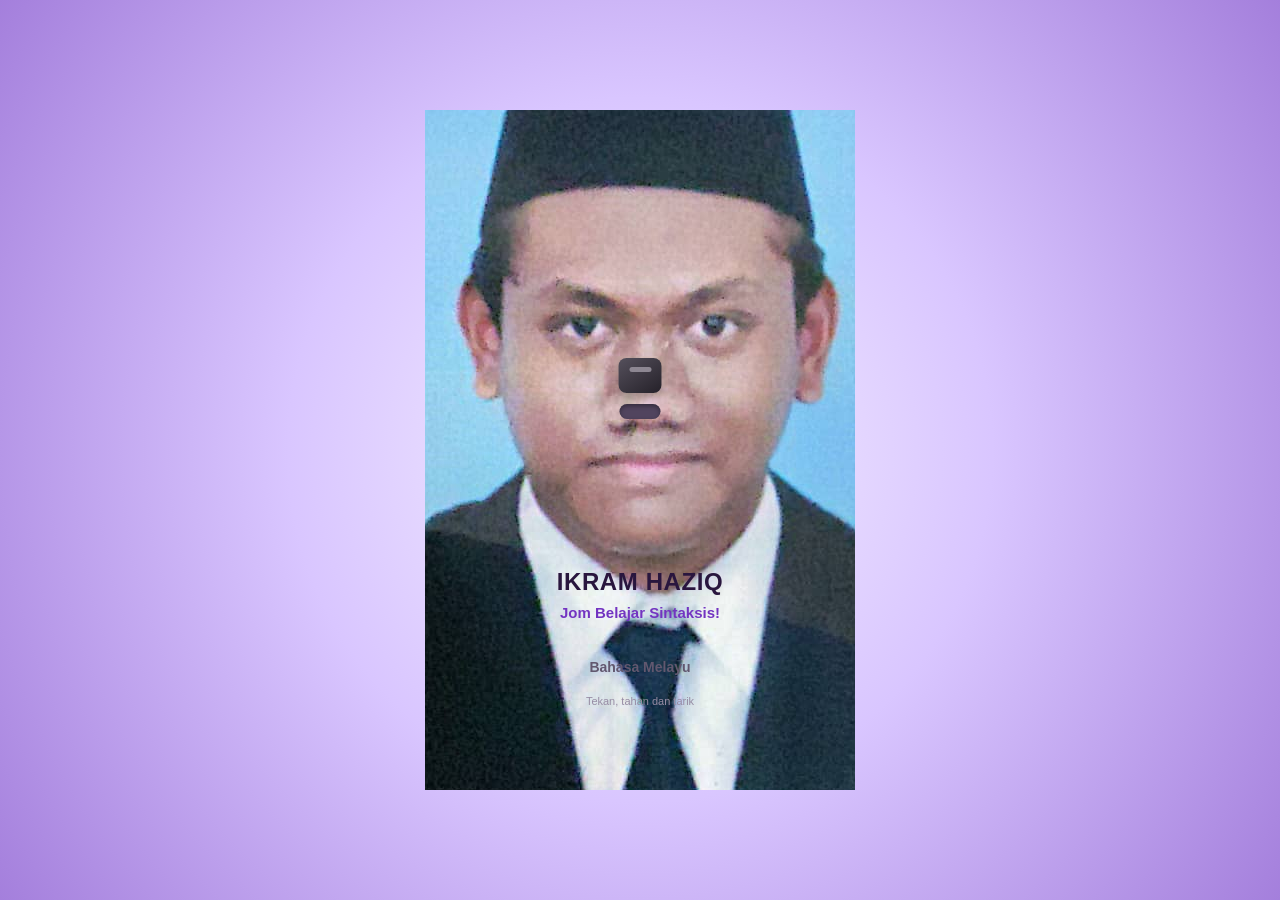
==== index.html @ 7bddf4fb "Update index.html" ====
<!DOCTYPE html>
<html lang="en">
  <head>
    <meta charset="UTF-8">
    <link rel="stylesheet" href="./style.css">
    <meta name="viewport" content="width=device-width, initial-scale=1.0">
    <title>Pen</title>
  </head>
  <body>
<!DOCTYPE html>
<!DOCTYPE html>
<html lang="ms">

<head>
  <meta charset="UTF-8">

  <meta
    name="viewport"
    content="width=device-width, initial-scale=1.0"
  >

  <title>IKRAM HAZIQ - Interactive Lanyard</title>

  <link
    rel="stylesheet"
    href="./style.css"
  >
</head>

<body>

  <div class="scene" id="scene">

    <!-- Titik atas lanyard -->
    <div class="top-point left"></div>
    <div class="top-point right"></div>

    <!-- Dua tali -->
    <div
      class="strap"
      id="strapLeft"
    ></div>

    <div
      class="strap"
      id="strapRight"
    ></div>


    <!-- Seluruh kad yang boleh ditarik -->
    <div
      class="holder"
      id="holder"
    >

      <!-- Penyambung -->
      <div class="connector">

        <div class="ring"></div>

        <div class="clip">
          <div class="clip-line"></div>
        </div>

      </div>


      <!-- Kad -->
      <div class="card">

        <div class="hole"></div>

        <div class="avatar">
  <img src="./Gambar diri.jpg" alt="Ikram Haziq">
</div>

        <h2>
          IKRAM HAZIQ
        </h2>

        <p class="subtitle">
          Jom Belajar Sintaksis!
        </p>

        <div class="divider"></div>

        <p class="subject">
          Bahasa Melayu
        </p>

        <p class="hint">
          Tekan, tahan dan tarik
        </p>

      </div>

    </div>

  </div>

  <script
    src="./script.js"
    defer
  ></script>

</body>

</html>
---- style.css ----
html {
  height: 100%;
  background: 50% 50% no-repeat
    url('data:image/svg+xml,<svg viewBox="-20 -5 60 40" width="140" xmlns="http://www.w3.org/2000/svg" opacity="0.2"><path d="M1 8l11-7 11 7v8l-11 7-11-7zm0 0l11 8 11-8m0 8L12 8 1 16M12 1v7m0 8v7" fill="none" stroke="currentColor" stroke-linejoin="round" stroke-width="2"/><text x="-12" y="32" font-size="5" font-family="monospace" fill="currentColor">Built on CodePen</text></svg>');
}
* {
  box-sizing: border-box;
}

html,
body {
  width: 100%;
  height: 100%;

  margin: 0;
  padding: 0;

  overflow: hidden;
}

body {
  display: flex;
  justify-content: center;
  align-items: center;

  min-height: 100vh;

  font-family:
    Arial,
    Helvetica,
    sans-serif;

  background:
    radial-gradient(
      circle at center,
      #f5f0ff 0%,
      #d9c6ff 45%,
      #a47fdc 100%
    );
}


/* =========================
   SCENE
========================= */

.scene {
  position: relative;

  width: min(430px, 100vw);
  height: min(680px, 100vh);

  overflow: hidden;

  touch-action: none;
}


/* =========================
   TITIK ATAS
========================= */

.top-point {
  position: absolute;

  top: 12px;

  width: 18px;
  height: 18px;

  border-radius: 50%;

  background: #32213f;

  border: 3px solid #a46aff;

  box-shadow:
    0 4px 10px
    rgba(0,0,0,.2);

  z-index: 10;
}

.top-point.left {
  left: 23%;
}

.top-point.right {
  right: 23%;
}


/* =========================
   STRAP
========================= */

.strap {
  position: absolute;

  top: 20px;
  left: 0;

  width: 14px;
  height: 200px;

  transform-origin:
    center top;

  border-radius: 10px;

  background:
    linear-gradient(
      90deg,
      #471177,
      #aa62ff,
      #5b1a94
    );

  box-shadow:
    0 4px 9px
    rgba(0,0,0,.18);

  pointer-events: none;

  z-index: 2;

  will-change:
    transform,
    height;
}


/* =========================
   HOLDER
========================= */

.holder {
  position: absolute;

  top: 225px;
  left: 50%;

  width: 260px;

  transform:
    translateX(-50%)
    translate(0px, 0px)
    rotate(0deg);

  transform-origin:
    center top;

  cursor: grab;

  touch-action: none;

  user-select: none;
  -webkit-user-select: none;

  z-index: 20;

  will-change: transform;
}

.holder:active {
  cursor: grabbing;
}


/* =========================
   CONNECTOR
========================= */

.connector {
  position: relative;

  width: 100%;
  height: 52px;
}


/* RING */

.ring {
  position: absolute;

  top: 0;
  left: 50%;

  width: 30px;
  height: 30px;

  transform:
    translateX(-50%);

  border-radius: 50%;

  border:
    6px solid
    #39313f;

  background: transparent;

  box-shadow:
    0 5px 10px
    rgba(0,0,0,.2);
}


/* CLIP */

.clip {
  position: absolute;

  top: 23px;
  left: 50%;

  width: 43px;
  height: 35px;

  transform:
    translateX(-50%);

  border-radius: 8px;

  background:
    linear-gradient(
      145deg,
      #55505c,
      #252129
    );

  box-shadow:
    0 5px 10px
    rgba(0,0,0,.25);

  z-index: 5;
}

.clip-line {
  position: absolute;

  top: 9px;
  left: 50%;

  width: 22px;
  height: 5px;

  transform:
    translateX(-50%);

  border-radius: 5px;

  background: #8d8792;
}


/* =========================
   CARD
========================= */

.card {
  position: relative;

  width: 260px;
  height: 330px;

  padding:
    54px
    22px
    20px;

  text-align: center;

  border-radius: 28px;

  background:
    linear-gradient(
      145deg,
      #ffffff,
      #eee5ff
    );

  border:
    1px solid
    rgba(255,255,255,.9);

  box-shadow:
    0 28px 55px
    rgba(44,17,77,.28),
    inset
    0 1px 0
    rgba(255,255,255,.95);
}


/* =========================
   HOLE
========================= */

.hole {
  position: absolute;

  top: 16px;
  left: 50%;

  width: 41px;
  height: 15px;

  transform:
    translateX(-50%);

  border-radius: 20px;

  background: #51445e;

  box-shadow:
    inset
    0 2px 4px
    rgba(0,0,0,.35);
}


/* =========================
   AVATAR
========================= */

.avatar {
  width: 108px;
  height: 108px;

  margin:
    0 auto
    18px;

  display: flex;
  justify-content: center;
  align-items: center;

  border-radius: 50%;

  background:
    linear-gradient(
      135deg,
      #6722b7,
      #bd79ff
    );

  border:
    5px solid
    #fff;

  color: white;

  font-size: 30px;
  font-weight: 800;

  box-shadow:
    0 12px 25px
    rgba(73,30,117,.25);
}


/* =========================
   TEXT
========================= */

h2 {
  margin:
    0 0 8px;

  color: #29163e;

  font-size: 24px;
  font-weight: 800;

  letter-spacing: .6px;
}

.subtitle {
  margin: 0;

  color: #7334c1;

  font-size: 15px;
  font-weight: 700;
}

.divider {
  width: 65%;
  height: 2px;

  margin:
    18px auto;

  background:
    linear-gradient(
      90deg,
      transparent,
      #a879e3,
      transparent
    );
}

.subject {
  margin: 0;

  color: #62586f;

  font-size: 14px;
  font-weight: 600;
}

.hint {
  margin-top: 20px;

  color: #978ca4;

  font-size: 11px;
}


/* =========================
   MOBILE
========================= */

@media (max-width: 500px) {

  .holder {
    width: 230px;
  }

  .card {
    width: 230px;
    height: 305px;
  }

  .avatar {
    width: 95px;
    height: 95px;

    font-size: 27px;
  }

  h2 {
    font-size: 21px;
  }

}
---- style.css ----
html {
  height: 100%;
  background: 50% 50% no-repeat
    url('data:image/svg+xml,<svg viewBox="-20 -5 60 40" width="140" xmlns="http://www.w3.org/2000/svg" opacity="0.2"><path d="M1 8l11-7 11 7v8l-11 7-11-7zm0 0l11 8 11-8m0 8L12 8 1 16M12 1v7m0 8v7" fill="none" stroke="currentColor" stroke-linejoin="round" stroke-width="2"/><text x="-12" y="32" font-size="5" font-family="monospace" fill="currentColor">Built on CodePen</text></svg>');
}
* {
  box-sizing: border-box;
}

html,
body {
  width: 100%;
  height: 100%;

  margin: 0;
  padding: 0;

  overflow: hidden;
}

body {
  display: flex;
  justify-content: center;
  align-items: center;

  min-height: 100vh;

  font-family:
    Arial,
    Helvetica,
    sans-serif;

  background:
    radial-gradient(
      circle at center,
      #f5f0ff 0%,
      #d9c6ff 45%,
      #a47fdc 100%
    );
}


/* =========================
   SCENE
========================= */

.scene {
  position: relative;

  width: min(430px, 100vw);
  height: min(680px, 100vh);

  overflow: hidden;

  touch-action: none;
}


/* =========================
   TITIK ATAS
========================= */

.top-point {
  position: absolute;

  top: 12px;

  width: 18px;
  height: 18px;

  border-radius: 50%;

  background: #32213f;

  border: 3px solid #a46aff;

  box-shadow:
    0 4px 10px
    rgba(0,0,0,.2);

  z-index: 10;
}

.top-point.left {
  left: 23%;
}

.top-point.right {
  right: 23%;
}


/* =========================
   STRAP
========================= */

.strap {
  position: absolute;

  top: 20px;
  left: 0;

  width: 14px;
  height: 200px;

  transform-origin:
    center top;

  border-radius: 10px;

  background:
    linear-gradient(
      90deg,
      #471177,
      #aa62ff,
      #5b1a94
    );

  box-shadow:
    0 4px 9px
    rgba(0,0,0,.18);

  pointer-events: none;

  z-index: 2;

  will-change:
    transform,
    height;
}


/* =========================
   HOLDER
========================= */

.holder {
  position: absolute;

  top: 225px;
  left: 50%;

  width: 260px;

  transform:
    translateX(-50%)
    translate(0px, 0px)
    rotate(0deg);

  transform-origin:
    center top;

  cursor: grab;

  touch-action: none;

  user-select: none;
  -webkit-user-select: none;

  z-index: 20;

  will-change: transform;
}

.holder:active {
  cursor: grabbing;
}


/* =========================
   CONNECTOR
========================= */

.connector {
  position: relative;

  width: 100%;
  height: 52px;
}


/* RING */

.ring {
  position: absolute;

  top: 0;
  left: 50%;

  width: 30px;
  height: 30px;

  transform:
    translateX(-50%);

  border-radius: 50%;

  border:
    6px solid
    #39313f;

  background: transparent;

  box-shadow:
    0 5px 10px
    rgba(0,0,0,.2);
}


/* CLIP */

.clip {
  position: absolute;

  top: 23px;
  left: 50%;

  width: 43px;
  height: 35px;

  transform:
    translateX(-50%);

  border-radius: 8px;

  background:
    linear-gradient(
      145deg,
      #55505c,
      #252129
    );

  box-shadow:
    0 5px 10px
    rgba(0,0,0,.25);

  z-index: 5;
}

.clip-line {
  position: absolute;

  top: 9px;
  left: 50%;

  width: 22px;
  height: 5px;

  transform:
    translateX(-50%);

  border-radius: 5px;

  background: #8d8792;
}


/* =========================
   CARD
========================= */

.card {
  position: relative;

  width: 260px;
  height: 330px;

  padding:
    54px
    22px
    20px;

  text-align: center;

  border-radius: 28px;

  background:
    linear-gradient(
      145deg,
      #ffffff,
      #eee5ff
    );

  border:
    1px solid
    rgba(255,255,255,.9);

  box-shadow:
    0 28px 55px
    rgba(44,17,77,.28),
    inset
    0 1px 0
    rgba(255,255,255,.95);
}


/* =========================
   HOLE
========================= */

.hole {
  position: absolute;

  top: 16px;
  left: 50%;

  width: 41px;
  height: 15px;

  transform:
    translateX(-50%);

  border-radius: 20px;

  background: #51445e;

  box-shadow:
    inset
    0 2px 4px
    rgba(0,0,0,.35);
}


/* =========================
   AVATAR
========================= */

.avatar {
  width: 108px;
  height: 108px;

  margin:
    0 auto
    18px;

  display: flex;
  justify-content: center;
  align-items: center;

  border-radius: 50%;

  background:
    linear-gradient(
      135deg,
      #6722b7,
      #bd79ff
    );

  border:
    5px solid
    #fff;

  color: white;

  font-size: 30px;
  font-weight: 800;

  box-shadow:
    0 12px 25px
    rgba(73,30,117,.25);
}


/* =========================
   TEXT
========================= */

h2 {
  margin:
    0 0 8px;

  color: #29163e;

  font-size: 24px;
  font-weight: 800;

  letter-spacing: .6px;
}

.subtitle {
  margin: 0;

  color: #7334c1;

  font-size: 15px;
  font-weight: 700;
}

.divider {
  width: 65%;
  height: 2px;

  margin:
    18px auto;

  background:
    linear-gradient(
      90deg,
      transparent,
      #a879e3,
      transparent
    );
}

.subject {
  margin: 0;

  color: #62586f;

  font-size: 14px;
  font-weight: 600;
}

.hint {
  margin-top: 20px;

  color: #978ca4;

  font-size: 11px;
}


/* =========================
   MOBILE
========================= */

@media (max-width: 500px) {

  .holder {
    width: 230px;
  }

  .card {
    width: 230px;
    height: 305px;
  }

  .avatar {
    width: 95px;
    height: 95px;

    font-size: 27px;
  }

  h2 {
    font-size: 21px;
  }

}
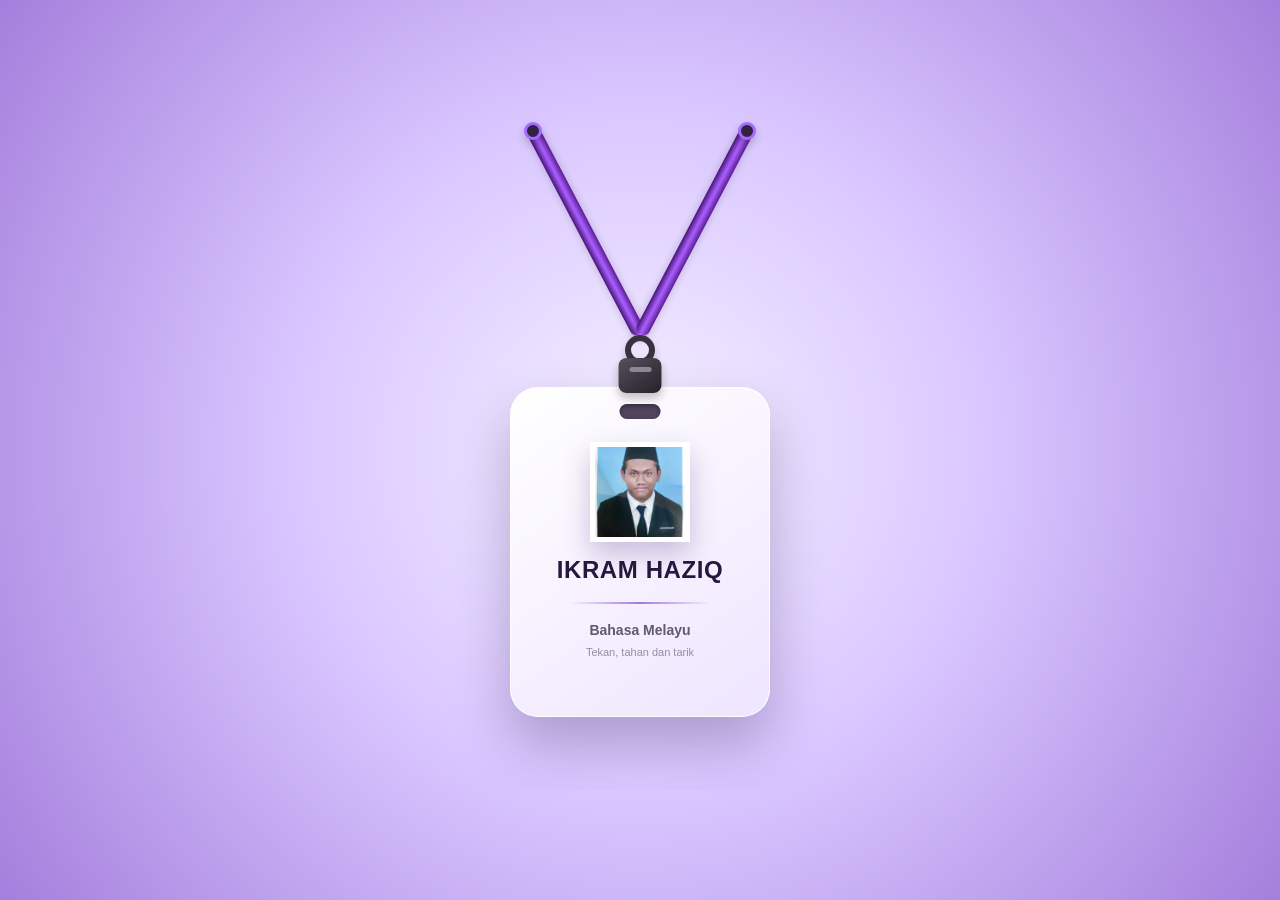
==== commit 777dfc58: "Update index.html" ====
--- a/index.html
+++ b/index.html
@@ -78,10 +78,6 @@
           IKRAM HAZIQ
         </h2>
 
-        <p class="subtitle">
-          Jom Belajar Sintaksis!
-        </p>
-
         <div class="divider"></div>
 
         <p class="subject">
--- a/style.css
+++ b/style.css
@@ -326,29 +326,24 @@
 ========================= */
 
 .avatar {
-  width: 108px;
-  height: 108px;
-
-  margin:
-    0 auto
-    18px;
+  width: 100px;
+  height: 100px;
+
+  margin: 0 auto 14px;
 
   display: flex;
   justify-content: center;
   align-items: center;
 
-  border-radius: 50%;
-
-  background:
-    linear-gradient(
-      135deg,
-      #6722b7,
-      #bd79ff
-    );
-
-  border:
-    5px solid
-    #fff;
+  border-radius: 0;
+
+  background: linear-gradient(
+    135deg,
+    #6722b7,
+    #bd79ff
+  );
+
+  border: 5px solid #fff;
 
   color: white;
 
@@ -358,8 +353,20 @@
   box-shadow:
     0 12px 25px
     rgba(73,30,117,.25);
-}
-
+
+  overflow: hidden;
+
+}
+
+.avatar img {
+  width: 100%;
+  height: 100%;
+  object-fit: cover;
+  object-position: center;
+  display: block;
+  border-radius: 0px;
+
+}
 
 /* =========================
    TEXT
@@ -412,7 +419,7 @@
 }
 
 .hint {
-  margin-top: 20px;
+  margin-top: 8px;
 
   color: #978ca4;
 
--- a/style.css
+++ b/style.css
@@ -326,29 +326,24 @@
 ========================= */
 
 .avatar {
-  width: 108px;
-  height: 108px;
-
-  margin:
-    0 auto
-    18px;
+  width: 100px;
+  height: 100px;
+
+  margin: 0 auto 14px;
 
   display: flex;
   justify-content: center;
   align-items: center;
 
-  border-radius: 50%;
-
-  background:
-    linear-gradient(
-      135deg,
-      #6722b7,
-      #bd79ff
-    );
-
-  border:
-    5px solid
-    #fff;
+  border-radius: 0;
+
+  background: linear-gradient(
+    135deg,
+    #6722b7,
+    #bd79ff
+  );
+
+  border: 5px solid #fff;
 
   color: white;
 
@@ -358,8 +353,20 @@
   box-shadow:
     0 12px 25px
     rgba(73,30,117,.25);
-}
-
+
+  overflow: hidden;
+
+}
+
+.avatar img {
+  width: 100%;
+  height: 100%;
+  object-fit: cover;
+  object-position: center;
+  display: block;
+  border-radius: 0px;
+
+}
 
 /* =========================
    TEXT
@@ -412,7 +419,7 @@
 }
 
 .hint {
-  margin-top: 20px;
+  margin-top: 8px;
 
   color: #978ca4;
 
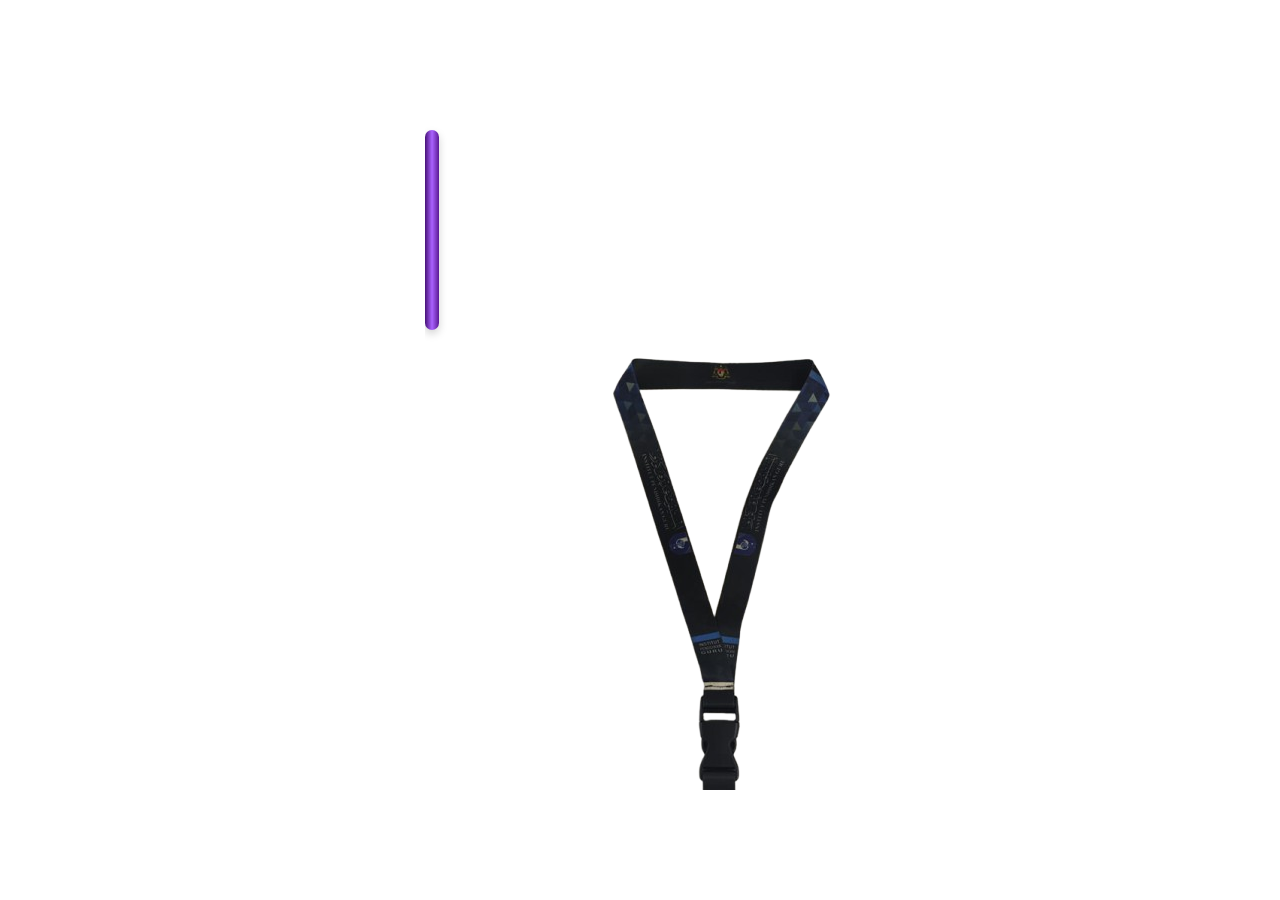
==== commit 94b5f9ef: "Update index.html" ====
--- a/index.html
+++ b/index.html
@@ -31,16 +31,6 @@
 
   <div class="scene" id="scene">
 
-    <!-- Titik atas lanyard -->
-    <div class="top-point left"></div>
-    <div class="top-point right"></div>
-
-    <!-- Dua tali -->
-    <div
-      class="strap"
-      id="strapLeft"
-    ></div>
-
     <div
       class="strap"
       id="strapRight"
@@ -52,17 +42,13 @@
       class="holder"
       id="holder"
     >
-
+<img
+  src="./Gambar_Lanyard_Ikram-removebg-preview.png"
+  alt="Lanyard Ikram"
+  class="lanyard-img"
+>
       <!-- Penyambung -->
-      <div class="connector">
-
-        <div class="ring"></div>
-
-        <div class="clip">
-          <div class="clip-line"></div>
-        </div>
-
-      </div>
+     
 
 
       <!-- Kad -->
--- a/style.css
+++ b/style.css
@@ -16,6 +16,9 @@
   padding: 0;
 
   overflow: hidden;
+  
+  background: transparent;
+
 }
 
 body {
@@ -30,13 +33,8 @@
     Helvetica,
     sans-serif;
 
-  background:
-    radial-gradient(
-      circle at center,
-      #f5f0ff 0%,
-      #d9c6ff 45%,
-      #a47fdc 100%
-    );
+  background: transparent;
+  
 }
 
 
@@ -374,7 +372,7 @@
 
 h2 {
   margin:
-    0 0 8px;
+    0 0 4px;
 
   color: #29163e;
 
@@ -397,8 +395,7 @@
   width: 65%;
   height: 2px;
 
-  margin:
-    18px auto;
+  margin: 10px auto 10px;
 
   background:
     linear-gradient(
--- a/style.css
+++ b/style.css
@@ -16,6 +16,9 @@
   padding: 0;
 
   overflow: hidden;
+  
+  background: transparent;
+
 }
 
 body {
@@ -30,13 +33,8 @@
     Helvetica,
     sans-serif;
 
-  background:
-    radial-gradient(
-      circle at center,
-      #f5f0ff 0%,
-      #d9c6ff 45%,
-      #a47fdc 100%
-    );
+  background: transparent;
+  
 }
 
 
@@ -374,7 +372,7 @@
 
 h2 {
   margin:
-    0 0 8px;
+    0 0 4px;
 
   color: #29163e;
 
@@ -397,8 +395,7 @@
   width: 65%;
   height: 2px;
 
-  margin:
-    18px auto;
+  margin: 10px auto 10px;
 
   background:
     linear-gradient(
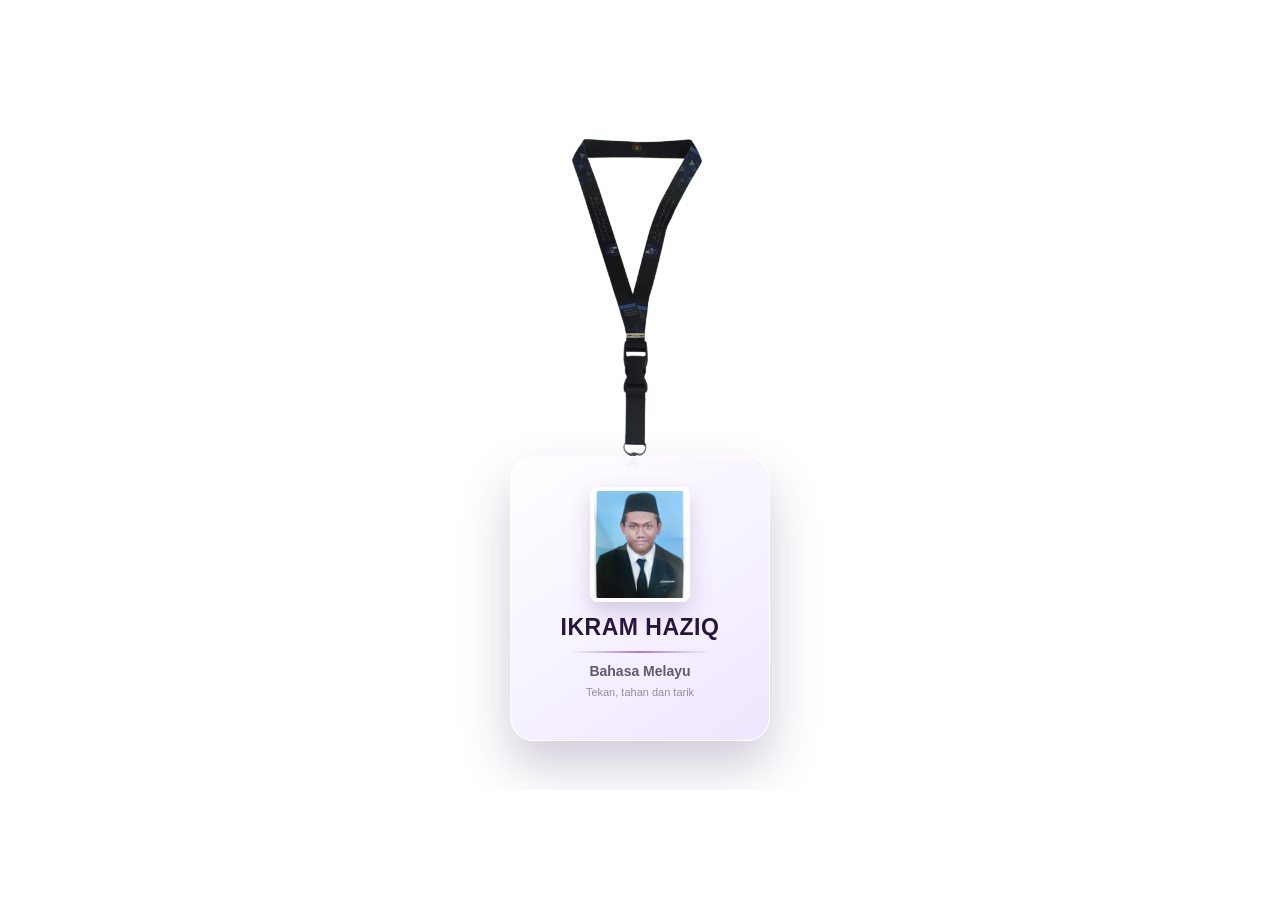
==== commit 9f99d072: "Update index.html" ====
--- a/index.html
+++ b/index.html
@@ -1,13 +1,3 @@
-<!DOCTYPE html>
-<html lang="en">
-  <head>
-    <meta charset="UTF-8">
-    <link rel="stylesheet" href="./style.css">
-    <meta name="viewport" content="width=device-width, initial-scale=1.0">
-    <title>Pen</title>
-  </head>
-  <body>
-<!DOCTYPE html>
 <!DOCTYPE html>
 <html lang="ms">
 
@@ -29,56 +19,67 @@
 
 <body>
 
-  <div class="scene" id="scene">
+  <div
+    class="scene"
+    id="scene"
+  >
 
-    <div
-      class="strap"
-      id="strapRight"
-    ></div>
-
-
-    <!-- Seluruh kad yang boleh ditarik -->
     <div
       class="holder"
       id="holder"
     >
-<img
-  src="./Gambar_Lanyard_Ikram-removebg-preview.png"
-  alt="Lanyard Ikram"
-  class="lanyard-img"
->
-      <!-- Penyambung -->
-     
+
+      <!-- GAMBAR LANYARD SEBENAR -->
+      <img
+        src="./Gambar_Lanyard_Ikram-removebg-preview.png"
+        alt="Lanyard Ikram"
+        class="lanyard-img"
+      >
 
 
-      <!-- Kad -->
+      <!-- KAD -->
       <div class="card">
 
-        <div class="hole"></div>
 
+        <!-- GAMBAR PROFIL -->
         <div class="avatar">
-  <img src="./Gambar diri.jpg" alt="Ikram Haziq">
-</div>
 
+          <img
+            src="./Gambar diri.jpg"
+            alt="Ikram Haziq"
+          >
+
+        </div>
+
+
+        <!-- NAMA -->
         <h2>
           IKRAM HAZIQ
         </h2>
 
+
+        <!-- GARIS -->
         <div class="divider"></div>
 
+
+        <!-- SUBJEK -->
         <p class="subject">
           Bahasa Melayu
         </p>
 
+
+        <!-- ARAHAN -->
         <p class="hint">
           Tekan, tahan dan tarik
         </p>
+
 
       </div>
 
     </div>
 
   </div>
+
 
   <script
     src="./script.js"
--- a/style.css
+++ b/style.css
@@ -1,8 +1,7 @@
-html {
-  height: 100%;
-  background: 50% 50% no-repeat
-    url('data:image/svg+xml,<svg viewBox="-20 -5 60 40" width="140" xmlns="http://www.w3.org/2000/svg" opacity="0.2"><path d="M1 8l11-7 11 7v8l-11 7-11-7zm0 0l11 8 11-8m0 8L12 8 1 16M12 1v7m0 8v7" fill="none" stroke="currentColor" stroke-linejoin="round" stroke-width="2"/><text x="-12" y="32" font-size="5" font-family="monospace" fill="currentColor">Built on CodePen</text></svg>');
-}
+/* =========================
+   RESET
+========================= */
+
 * {
   box-sizing: border-box;
 }
@@ -16,9 +15,8 @@
   padding: 0;
 
   overflow: hidden;
-  
+
   background: transparent;
-
 }
 
 body {
@@ -34,7 +32,6 @@
     sans-serif;
 
   background: transparent;
-  
 }
 
 
@@ -55,98 +52,24 @@
 
 
 /* =========================
-   TITIK ATAS
-========================= */
-
-.top-point {
-  position: absolute;
-
-  top: 12px;
-
-  width: 18px;
-  height: 18px;
-
-  border-radius: 50%;
-
-  background: #32213f;
-
-  border: 3px solid #a46aff;
-
-  box-shadow:
-    0 4px 10px
-    rgba(0,0,0,.2);
-
-  z-index: 10;
-}
-
-.top-point.left {
-  left: 23%;
-}
-
-.top-point.right {
-  right: 23%;
-}
-
-
-/* =========================
-   STRAP
-========================= */
-
-.strap {
-  position: absolute;
-
-  top: 20px;
-  left: 0;
-
-  width: 14px;
-  height: 200px;
-
-  transform-origin:
-    center top;
-
-  border-radius: 10px;
-
-  background:
-    linear-gradient(
-      90deg,
-      #471177,
-      #aa62ff,
-      #5b1a94
-    );
-
-  box-shadow:
-    0 4px 9px
-    rgba(0,0,0,.18);
-
-  pointer-events: none;
-
-  z-index: 2;
-
-  will-change:
-    transform,
-    height;
-}
-
-
-/* =========================
    HOLDER
+   LANYARD + KAD BERGERAK SEKALI
 ========================= */
 
 .holder {
   position: absolute;
 
-  top: 225px;
+  top: 15px;
   left: 50%;
 
-  width: 260px;
+  width: 280px;
 
   transform:
     translateX(-50%)
     translate(0px, 0px)
     rotate(0deg);
 
-  transform-origin:
-    center top;
+  transform-origin: center top;
 
   cursor: grab;
 
@@ -166,117 +89,51 @@
 
 
 /* =========================
-   CONNECTOR
-========================= */
-
-.connector {
+   GAMBAR LANYARD SEBENAR
+========================= */
+
+.lanyard-img {
+  display: block;
+
+  width: 260px;
+  height: auto;
+
+  margin: 0 auto -15px;
+
+  pointer-events: none;
+
+  user-select: none;
+  -webkit-user-select: none;
+  -webkit-user-drag: none;
+}
+
+
+/* =========================
+   KAD
+========================= */
+
+.card {
   position: relative;
 
-  width: 100%;
-  height: 52px;
-}
-
-
-/* RING */
-
-.ring {
-  position: absolute;
-
-  top: 0;
-  left: 50%;
-
-  width: 30px;
-  height: 30px;
-
-  transform:
-    translateX(-50%);
-
-  border-radius: 50%;
-
-  border:
-    6px solid
-    #39313f;
-
-  background: transparent;
-
-  box-shadow:
-    0 5px 10px
-    rgba(0,0,0,.2);
-}
-
-
-/* CLIP */
-
-.clip {
-  position: absolute;
-
-  top: 23px;
-  left: 50%;
-
-  width: 43px;
-  height: 35px;
-
-  transform:
-    translateX(-50%);
-
-  border-radius: 8px;
+  width: 260px;
+  min-height: 285px;
+
+  margin: 0 auto;
+
+  padding:
+    30px
+    22px
+    18px;
+
+  text-align: center;
+
+  border-radius: 24px;
 
   background:
     linear-gradient(
       145deg,
-      #55505c,
-      #252129
-    );
-
-  box-shadow:
-    0 5px 10px
-    rgba(0,0,0,.25);
-
-  z-index: 5;
-}
-
-.clip-line {
-  position: absolute;
-
-  top: 9px;
-  left: 50%;
-
-  width: 22px;
-  height: 5px;
-
-  transform:
-    translateX(-50%);
-
-  border-radius: 5px;
-
-  background: #8d8792;
-}
-
-
-/* =========================
-   CARD
-========================= */
-
-.card {
-  position: relative;
-
-  width: 260px;
-  height: 330px;
-
-  padding:
-    54px
-    22px
-    20px;
-
-  text-align: center;
-
-  border-radius: 28px;
-
-  background:
-    linear-gradient(
-      145deg,
-      #ffffff,
-      #eee5ff
+      rgba(255,255,255,.96),
+      rgba(238,229,255,.96)
     );
 
   border:
@@ -284,118 +141,80 @@
     rgba(255,255,255,.9);
 
   box-shadow:
-    0 28px 55px
-    rgba(44,17,77,.28),
-    inset
-    0 1px 0
-    rgba(255,255,255,.95);
-}
-
-
-/* =========================
-   HOLE
-========================= */
-
-.hole {
-  position: absolute;
-
-  top: 16px;
-  left: 50%;
-
-  width: 41px;
-  height: 15px;
-
-  transform:
-    translateX(-50%);
-
-  border-radius: 20px;
-
-  background: #51445e;
-
-  box-shadow:
-    inset
-    0 2px 4px
-    rgba(0,0,0,.35);
-}
-
-
-/* =========================
-   AVATAR
+    0 25px 50px
+    rgba(44,17,77,.22);
+}
+
+
+/* =========================
+   GAMBAR PROFIL PETAK
 ========================= */
 
 .avatar {
   width: 100px;
-  height: 100px;
-
-  margin: 0 auto 14px;
+  height: 115px;
+
+  margin:
+    0 auto
+    12px;
 
   display: flex;
   justify-content: center;
   align-items: center;
 
-  border-radius: 0;
-
-  background: linear-gradient(
-    135deg,
-    #6722b7,
-    #bd79ff
-  );
-
-  border: 5px solid #fff;
-
-  color: white;
-
-  font-size: 30px;
-  font-weight: 800;
+  border-radius: 8px;
+
+  border:
+    4px solid
+    #ffffff;
 
   box-shadow:
-    0 12px 25px
-    rgba(73,30,117,.25);
+    0 10px 22px
+    rgba(73,30,117,.20);
 
   overflow: hidden;
-
 }
 
 .avatar img {
   width: 100%;
   height: 100%;
+
   object-fit: cover;
   object-position: center;
+
   display: block;
-  border-radius: 0px;
-
-}
-
-/* =========================
-   TEXT
+
+  border-radius: 4px;
+}
+
+
+/* =========================
+   NAMA
 ========================= */
 
 h2 {
   margin:
-    0 0 4px;
+    0 0 6px;
 
   color: #29163e;
 
-  font-size: 24px;
+  font-size: 23px;
   font-weight: 800;
 
-  letter-spacing: .6px;
-}
-
-.subtitle {
-  margin: 0;
-
-  color: #7334c1;
-
-  font-size: 15px;
-  font-weight: 700;
-}
+  letter-spacing: .5px;
+}
+
+
+/* =========================
+   GARIS
+========================= */
 
 .divider {
   width: 65%;
   height: 2px;
 
-  margin: 10px auto 10px;
+  margin:
+    10px auto;
 
   background:
     linear-gradient(
@@ -406,6 +225,11 @@
     );
 }
 
+
+/* =========================
+   SUBJEK
+========================= */
+
 .subject {
   margin: 0;
 
@@ -415,8 +239,13 @@
   font-weight: 600;
 }
 
+
+/* =========================
+   TEKAN / TAHAN / TARIK
+========================= */
+
 .hint {
-  margin-top: 8px;
+  margin-top: 7px;
 
   color: #978ca4;
 
@@ -431,23 +260,39 @@
 @media (max-width: 500px) {
 
   .holder {
+    width: 245px;
+    top: 10px;
+  }
+
+  .lanyard-img {
     width: 230px;
   }
 
   .card {
     width: 230px;
-    height: 305px;
+    min-height: 270px;
+
+    padding:
+      26px
+      18px
+      16px;
   }
 
   .avatar {
-    width: 95px;
-    height: 95px;
-
-    font-size: 27px;
+    width: 90px;
+    height: 105px;
   }
 
   h2 {
-    font-size: 21px;
-  }
-
-}
+    font-size: 20px;
+  }
+
+  .subject {
+    font-size: 13px;
+  }
+
+  .hint {
+    font-size: 10px;
+  }
+
+}
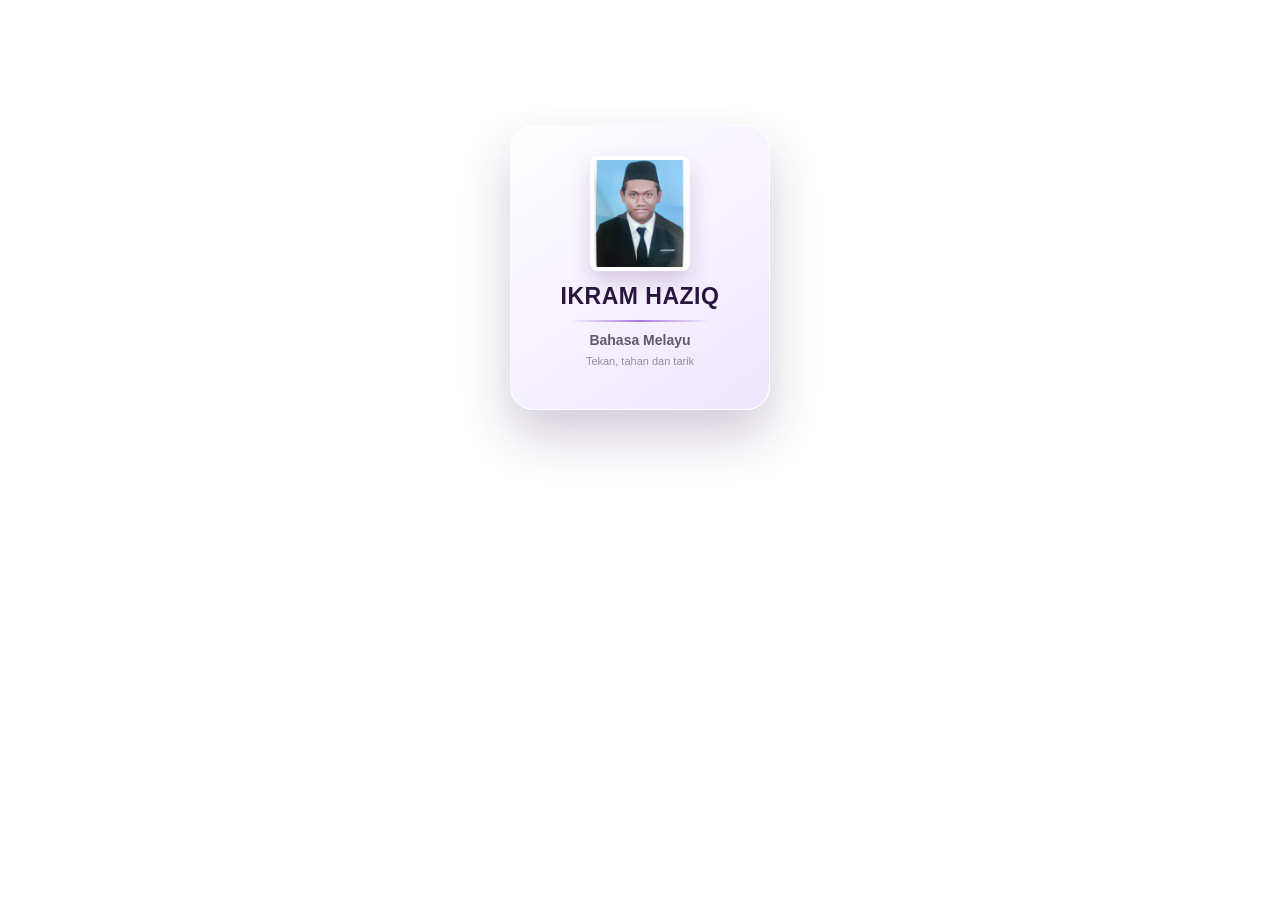
==== commit 1ca74cb0: "Update index.html" ====
--- a/index.html
+++ b/index.html
@@ -24,55 +24,65 @@
     id="scene"
   >
 
+    <!-- titik atas -->
+    <div class="top-point left"></div>
+    <div class="top-point right"></div>
+
+    <!-- tali V -->
+    <div
+      class="strap"
+      id="strapLeft"
+    ></div>
+
+    <div
+      class="strap"
+      id="strapRight"
+    ></div>
+
+
+    <!-- kad yang boleh ditarik -->
     <div
       class="holder"
       id="holder"
     >
 
-      <!-- GAMBAR LANYARD SEBENAR -->
-      <img
-        src="./Gambar_Lanyard_Ikram-removebg-preview.png"
-        alt="Lanyard Ikram"
-        class="lanyard-img"
-      >
+      <!-- connector -->
+      <div class="connector">
+
+        <div class="ring"></div>
+
+        <div class="clip">
+          <div class="clip-highlight"></div>
+        </div>
+
+      </div>
 
 
-      <!-- KAD -->
+      <!-- kad -->
       <div class="card">
 
+        <div class="card-glow"></div>
 
-        <!-- GAMBAR PROFIL -->
         <div class="avatar">
-
           <img
             src="./Gambar diri.jpg"
             alt="Ikram Haziq"
           >
-
         </div>
 
-
-        <!-- NAMA -->
         <h2>
           IKRAM HAZIQ
         </h2>
 
-
-        <!-- GARIS -->
         <div class="divider"></div>
 
-
-        <!-- SUBJEK -->
         <p class="subject">
           Bahasa Melayu
         </p>
 
-
-        <!-- ARAHAN -->
         <p class="hint">
           Tekan, tahan dan tarik
         </p>
-
 
       </div>
 
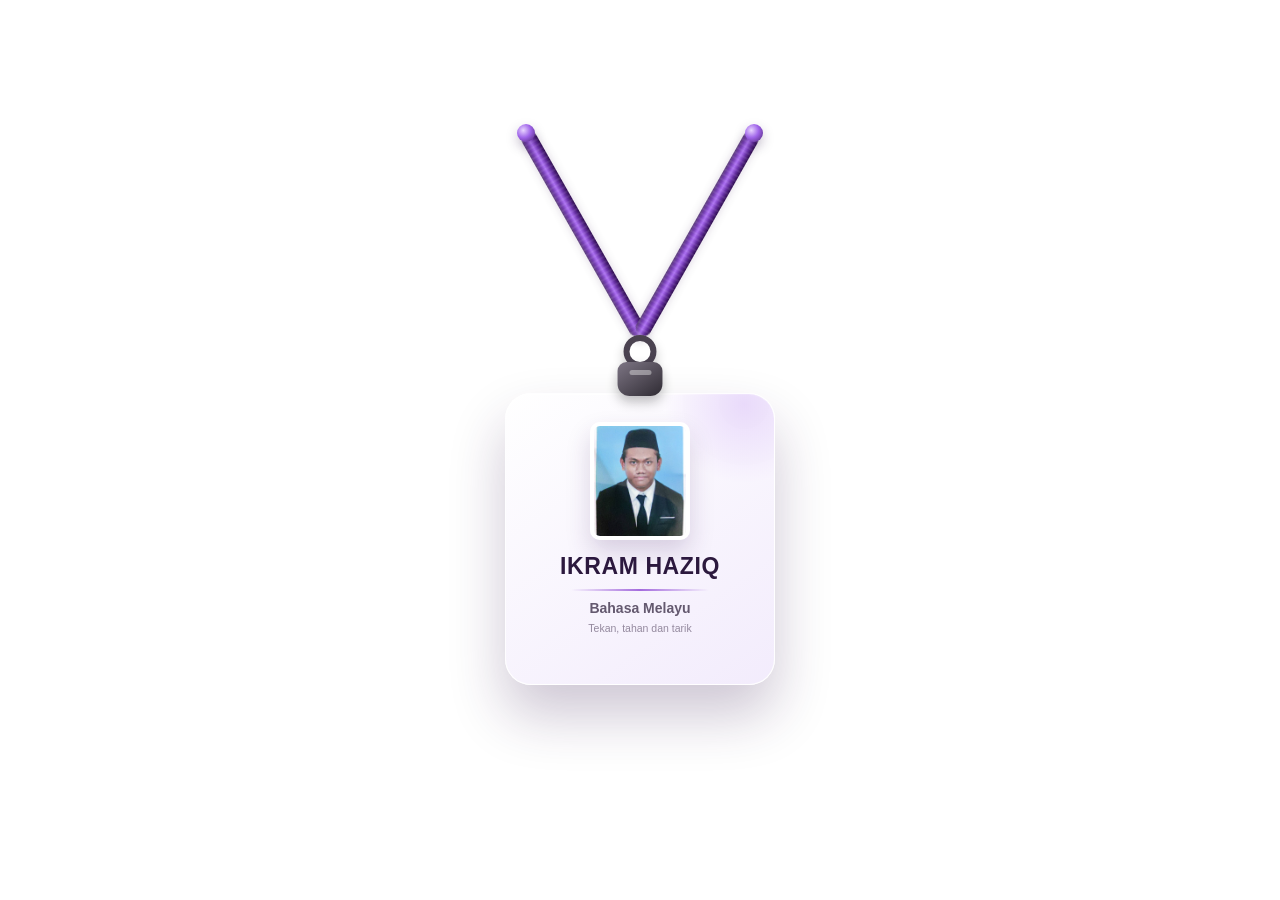
==== commit 3458e08e: "Update index.html" ====
--- a/index.html
+++ b/index.html
@@ -24,29 +24,32 @@
     id="scene"
   >
 
-    <!-- titik atas -->
+    <!-- Titik gantungan -->
     <div class="top-point left"></div>
     <div class="top-point right"></div>
 
-    <!-- tali V -->
+
+    <!-- Tali kiri -->
     <div
       class="strap"
       id="strapLeft"
     ></div>
 
+
+    <!-- Tali kanan -->
     <div
       class="strap"
       id="strapRight"
     ></div>
 
 
-    <!-- kad yang boleh ditarik -->
+    <!-- Kad boleh ditarik -->
     <div
       class="holder"
       id="holder"
     >
 
-      <!-- connector -->
+      <!-- Penyambung -->
       <div class="connector">
 
         <div class="ring"></div>
@@ -58,27 +61,36 @@
       </div>
 
 
-      <!-- kad -->
+      <!-- Kad -->
       <div class="card">
 
         <div class="card-glow"></div>
 
+
+        <!-- Gambar -->
         <div class="avatar">
+
           <img
             src="./Gambar diri.jpg"
             alt="Ikram Haziq"
           >
+
         </div>
 
+
+        <!-- Nama -->
         <h2>
           IKRAM HAZIQ
         </h2>
 
+
         <div class="divider"></div>
+
 
         <p class="subject">
           Bahasa Melayu
         </p>
+
 
         <p class="hint">
           Tekan, tahan dan tarik
--- a/style.css
+++ b/style.css
@@ -1,7 +1,3 @@
-/* =========================
-   RESET
-========================= */
-
 * {
   box-sizing: border-box;
 }
@@ -42,7 +38,7 @@
 .scene {
   position: relative;
 
-  width: min(430px, 100vw);
+  width: min(440px, 100vw);
   height: min(680px, 100vh);
 
   overflow: hidden;
@@ -52,24 +48,124 @@
 
 
 /* =========================
+   TITIK ATAS
+========================= */
+
+.top-point {
+  position: absolute;
+
+  top: 14px;
+
+  width: 18px;
+  height: 18px;
+
+  border-radius: 50%;
+
+  background:
+    radial-gradient(
+      circle at 35% 35%,
+      #e8d4ff,
+      #9f64e9 45%,
+      #49206e 100%
+    );
+
+  box-shadow:
+    0 5px 12px
+    rgba(45, 15, 70, .25);
+
+  z-index: 10;
+}
+
+.top-point.left {
+  left: 22%;
+}
+
+.top-point.right {
+  right: 22%;
+}
+
+
+/* =========================
+   TALI
+========================= */
+
+.strap {
+  position: absolute;
+
+  top: 22px;
+  left: 0;
+
+  width: 16px;
+  height: 210px;
+
+  transform-origin: center top;
+
+  border-radius: 8px;
+
+  background:
+    linear-gradient(
+      90deg,
+      #35105a 0%,
+      #6730a3 18%,
+      #ae72f4 45%,
+      #6a32a8 72%,
+      #35105a 100%
+    );
+
+  box-shadow:
+    inset 2px 0 3px rgba(255,255,255,.22),
+    inset -2px 0 4px rgba(0,0,0,.16),
+    0 5px 10px rgba(45,15,70,.16);
+
+  pointer-events: none;
+
+  z-index: 2;
+
+  will-change:
+    transform,
+    height;
+}
+
+.strap::after {
+  content: "";
+
+  position: absolute;
+  inset: 0;
+
+  border-radius: inherit;
+
+  background:
+    repeating-linear-gradient(
+      180deg,
+      rgba(255,255,255,.07) 0px,
+      rgba(255,255,255,.07) 2px,
+      transparent 2px,
+      transparent 5px
+    );
+
+  pointer-events: none;
+}
+
+
+/* =========================
    HOLDER
-   LANYARD + KAD BERGERAK SEKALI
 ========================= */
 
 .holder {
   position: absolute;
 
-  top: 15px;
+  top: 225px;
   left: 50%;
 
-  width: 280px;
+  width: 270px;
 
   transform:
     translateX(-50%)
     translate(0px, 0px)
     rotate(0deg);
 
-  transform-origin: center top;
+  transform-origin:
+    center top;
 
   cursor: grab;
 
@@ -89,51 +185,119 @@
 
 
 /* =========================
-   GAMBAR LANYARD SEBENAR
-========================= */
-
-.lanyard-img {
-  display: block;
-
-  width: 260px;
-  height: auto;
-
-  margin: 0 auto -15px;
-
-  pointer-events: none;
-
-  user-select: none;
-  -webkit-user-select: none;
-  -webkit-user-drag: none;
-}
-
-
-/* =========================
-   KAD
+   CONNECTOR
+========================= */
+
+.connector {
+  position: relative;
+
+  width: 100%;
+  height: 58px;
+}
+
+.ring {
+  position: absolute;
+
+  top: 0;
+  left: 50%;
+
+  width: 33px;
+  height: 33px;
+
+  transform:
+    translateX(-50%);
+
+  border-radius: 50%;
+
+  border:
+    6px solid
+    #4a4250;
+
+  background: transparent;
+
+  box-shadow:
+    0 6px 12px
+    rgba(0,0,0,.22),
+    inset 0 0 4px
+    rgba(255,255,255,.35);
+}
+
+.clip {
+  position: absolute;
+
+  top: 27px;
+  left: 50%;
+
+  width: 45px;
+  height: 34px;
+
+  transform:
+    translateX(-50%);
+
+  border-radius:
+    9px 9px 12px 12px;
+
+  background:
+    linear-gradient(
+      145deg,
+      #7d7584,
+      #2f2b33
+    );
+
+  box-shadow:
+    0 6px 12px
+    rgba(0,0,0,.25);
+
+  z-index: 4;
+}
+
+.clip-highlight {
+  position: absolute;
+
+  top: 8px;
+  left: 50%;
+
+  width: 22px;
+  height: 5px;
+
+  transform:
+    translateX(-50%);
+
+  border-radius: 6px;
+
+  background:
+    rgba(255,255,255,.38);
+}
+
+
+/* =========================
+   CARD
 ========================= */
 
 .card {
   position: relative;
 
-  width: 260px;
-  min-height: 285px;
+  width: 270px;
+  min-height: 292px;
 
   margin: 0 auto;
 
   padding:
-    30px
+    28px
     22px
     18px;
 
   text-align: center;
 
-  border-radius: 24px;
+  border-radius: 26px;
+
+  overflow: hidden;
 
   background:
     linear-gradient(
       145deg,
       rgba(255,255,255,.96),
-      rgba(238,229,255,.96)
+      rgba(242,235,252,.96)
     );
 
   border:
@@ -141,115 +305,120 @@
     rgba(255,255,255,.9);
 
   box-shadow:
-    0 25px 50px
-    rgba(44,17,77,.22);
-}
-
-
-/* =========================
-   GAMBAR PROFIL PETAK
+    0 30px 55px
+    rgba(49,20,75,.24),
+    inset 0 1px 0
+    rgba(255,255,255,.9);
+}
+
+.card-glow {
+  position: absolute;
+
+  width: 160px;
+  height: 160px;
+
+  top: -70px;
+  right: -50px;
+
+  border-radius: 50%;
+
+  background:
+    radial-gradient(
+      circle,
+      rgba(171,112,238,.22),
+      transparent 70%
+    );
+
+  pointer-events: none;
+}
+
+
+/* =========================
+   GAMBAR PROFIL
 ========================= */
 
 .avatar {
+  position: relative;
+
   width: 100px;
-  height: 115px;
+  height: 118px;
 
   margin:
     0 auto
-    12px;
-
-  display: flex;
-  justify-content: center;
-  align-items: center;
-
-  border-radius: 8px;
+    13px;
+
+  border-radius: 10px;
+
+  overflow: hidden;
 
   border:
     4px solid
-    #ffffff;
-
-  box-shadow:
-    0 10px 22px
-    rgba(73,30,117,.20);
-
-  overflow: hidden;
+    rgba(255,255,255,.95);
+
+  box-shadow:
+    0 12px 24px
+    rgba(61,25,95,.18);
 }
 
 .avatar img {
   width: 100%;
   height: 100%;
 
+  display: block;
+
   object-fit: cover;
   object-position: center;
-
-  display: block;
-
-  border-radius: 4px;
-}
-
-
-/* =========================
-   NAMA
+}
+
+
+/* =========================
+   TEXT
 ========================= */
 
 h2 {
   margin:
     0 0 6px;
 
-  color: #29163e;
+  color: #2c193e;
 
   font-size: 23px;
   font-weight: 800;
 
-  letter-spacing: .5px;
-}
-
-
-/* =========================
-   GARIS
-========================= */
+  letter-spacing: .6px;
+}
 
 .divider {
-  width: 65%;
+  width: 62%;
   height: 2px;
 
   margin:
-    10px auto;
+    9px auto
+    9px;
 
   background:
     linear-gradient(
       90deg,
       transparent,
-      #a879e3,
+      #a46bdd,
       transparent
     );
 }
-
-
-/* =========================
-   SUBJEK
-========================= */
 
 .subject {
   margin: 0;
 
-  color: #62586f;
+  color: #64596f;
 
   font-size: 14px;
   font-weight: 600;
 }
 
-
-/* =========================
-   TEKAN / TAHAN / TARIK
-========================= */
-
 .hint {
-  margin-top: 7px;
-
-  color: #978ca4;
-
-  font-size: 11px;
+  margin-top: 6px;
+
+  color: #94899e;
+
+  font-size: 10.5px;
 }
 
 
@@ -259,28 +428,29 @@
 
 @media (max-width: 500px) {
 
+  .scene {
+    width: 100vw;
+    height: 100vh;
+  }
+
   .holder {
-    width: 245px;
-    top: 10px;
-  }
-
-  .lanyard-img {
-    width: 230px;
+    width: 235px;
+    top: 215px;
   }
 
   .card {
-    width: 230px;
-    min-height: 270px;
+    width: 235px;
+    min-height: 275px;
 
     padding:
-      26px
+      24px
       18px
       16px;
   }
 
   .avatar {
     width: 90px;
-    height: 105px;
+    height: 106px;
   }
 
   h2 {
@@ -294,5 +464,4 @@
   .hint {
     font-size: 10px;
   }
-
-}
+}
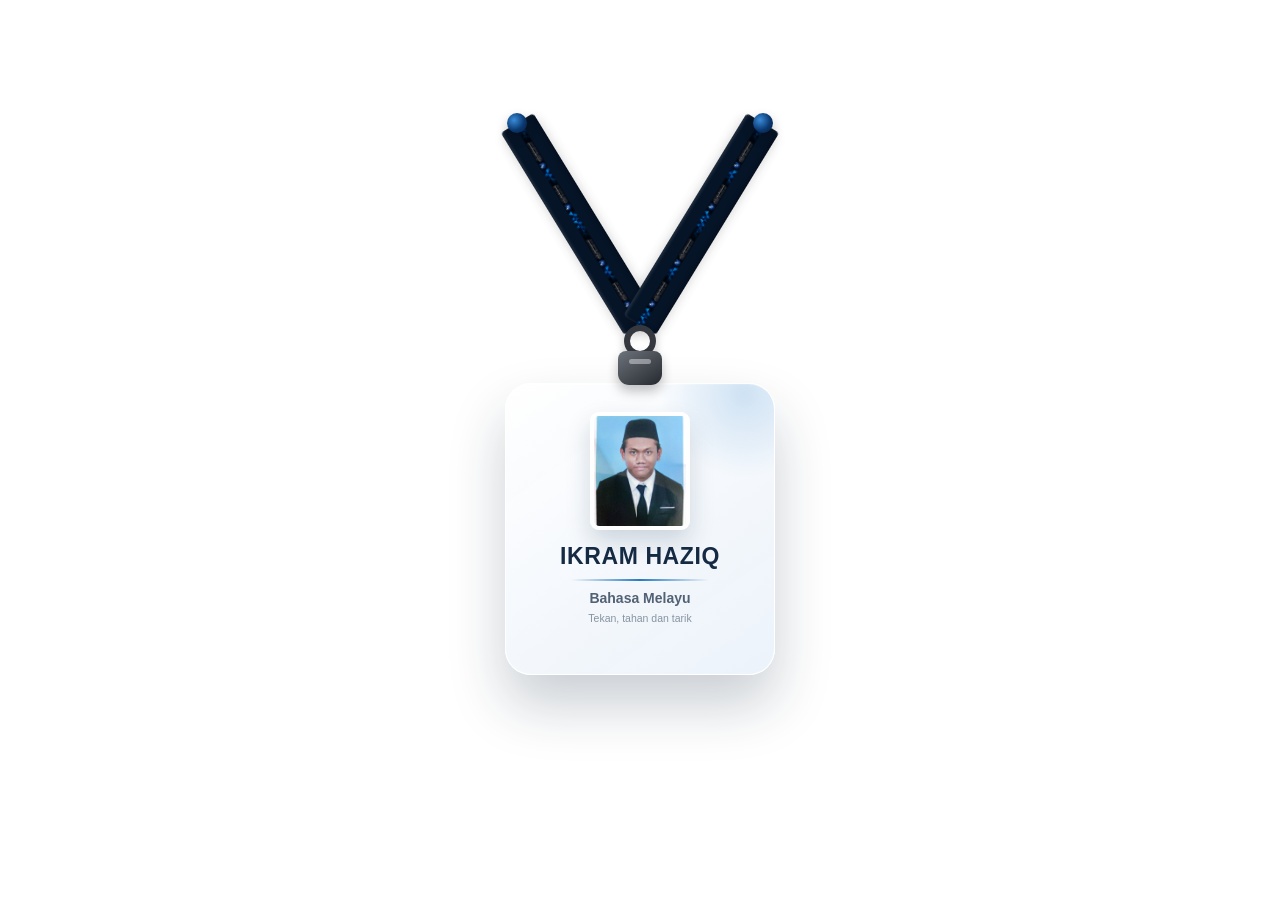
==== commit 9504af72: "Update index.html" ====
--- a/index.html
+++ b/index.html
@@ -28,13 +28,11 @@
     <div class="top-point left"></div>
     <div class="top-point right"></div>
 
-
     <!-- Tali kiri -->
     <div
       class="strap"
       id="strapLeft"
     ></div>
-
 
     <!-- Tali kanan -->
     <div
@@ -43,13 +41,12 @@
     ></div>
 
 
-    <!-- Kad boleh ditarik -->
+    <!-- Kad -->
     <div
       class="holder"
       id="holder"
     >
 
-      <!-- Penyambung -->
       <div class="connector">
 
         <div class="ring"></div>
@@ -61,36 +58,26 @@
       </div>
 
 
-      <!-- Kad -->
       <div class="card">
 
         <div class="card-glow"></div>
 
-
-        <!-- Gambar -->
         <div class="avatar">
-
           <img
             src="./Gambar diri.jpg"
             alt="Ikram Haziq"
           >
-
         </div>
 
-
-        <!-- Nama -->
         <h2>
           IKRAM HAZIQ
         </h2>
 
-
         <div class="divider"></div>
-
 
         <p class="subject">
           Bahasa Melayu
         </p>
-
 
         <p class="hint">
           Tekan, tahan dan tarik
--- a/style.css
+++ b/style.css
@@ -1,3 +1,7 @@
+/* =========================
+   RESET
+========================= */
+
 * {
   box-sizing: border-box;
 }
@@ -38,8 +42,8 @@
 .scene {
   position: relative;
 
-  width: min(440px, 100vw);
-  height: min(680px, 100vh);
+  width: min(460px, 100vw);
+  height: min(700px, 100vh);
 
   overflow: hidden;
 
@@ -54,39 +58,39 @@
 .top-point {
   position: absolute;
 
-  top: 14px;
-
-  width: 18px;
-  height: 18px;
+  top: 13px;
+
+  width: 20px;
+  height: 20px;
 
   border-radius: 50%;
 
   background:
     radial-gradient(
       circle at 35% 35%,
-      #e8d4ff,
-      #9f64e9 45%,
-      #49206e 100%
+      #3a8bd8,
+      #0b3972 55%,
+      #071a31 100%
     );
 
   box-shadow:
     0 5px 12px
-    rgba(45, 15, 70, .25);
+    rgba(0,0,0,.22);
 
   z-index: 10;
 }
 
 .top-point.left {
-  left: 22%;
+  left: 21%;
 }
 
 .top-point.right {
-  right: 22%;
-}
-
-
-/* =========================
-   TALI
+  right: 21%;
+}
+
+
+/* =========================
+   TALI LANYARD IPG
 ========================= */
 
 .strap {
@@ -95,27 +99,42 @@
   top: 22px;
   left: 0;
 
-  width: 16px;
-  height: 210px;
-
-  transform-origin: center top;
-
-  border-radius: 8px;
-
-  background:
-    linear-gradient(
-      90deg,
-      #35105a 0%,
-      #6730a3 18%,
-      #ae72f4 45%,
-      #6a32a8 72%,
-      #35105a 100%
-    );
+  width: 38px;
+  height: 215px;
+
+  transform-origin:
+    center top;
+
+  border-radius: 4px;
+
+  /*
+    GAMBAR YANG KAU UPLOAD
+  */
+
+  background-image:
+    url("./IKRAM LANYARD.png");
+
+  background-size:
+    100% auto;
+
+  background-repeat:
+    repeat-y;
+
+  background-position:
+    center top;
+
+  background-color:
+    #061427;
 
   box-shadow:
-    inset 2px 0 3px rgba(255,255,255,.22),
-    inset -2px 0 4px rgba(0,0,0,.16),
-    0 5px 10px rgba(45,15,70,.16);
+    inset 2px 0 3px
+    rgba(255,255,255,.12),
+
+    inset -2px 0 4px
+    rgba(0,0,0,.25),
+
+    0 5px 12px
+    rgba(0,0,0,.18);
 
   pointer-events: none;
 
@@ -124,26 +143,6 @@
   will-change:
     transform,
     height;
-}
-
-.strap::after {
-  content: "";
-
-  position: absolute;
-  inset: 0;
-
-  border-radius: inherit;
-
-  background:
-    repeating-linear-gradient(
-      180deg,
-      rgba(255,255,255,.07) 0px,
-      rgba(255,255,255,.07) 2px,
-      transparent 2px,
-      transparent 5px
-    );
-
-  pointer-events: none;
 }
 
 
@@ -195,14 +194,17 @@
   height: 58px;
 }
 
+
+/* RING */
+
 .ring {
   position: absolute;
 
   top: 0;
   left: 50%;
 
-  width: 33px;
-  height: 33px;
+  width: 32px;
+  height: 32px;
 
   transform:
     translateX(-50%);
@@ -211,37 +213,42 @@
 
   border:
     6px solid
-    #4a4250;
-
-  background: transparent;
+    #35383e;
+
+  background:
+    transparent;
 
   box-shadow:
-    0 6px 12px
+    0 5px 10px
     rgba(0,0,0,.22),
+
     inset 0 0 4px
-    rgba(255,255,255,.35);
-}
+    rgba(255,255,255,.28);
+}
+
+
+/* CLIP */
 
 .clip {
   position: absolute;
 
-  top: 27px;
+  top: 26px;
   left: 50%;
 
-  width: 45px;
+  width: 44px;
   height: 34px;
 
   transform:
     translateX(-50%);
 
   border-radius:
-    9px 9px 12px 12px;
+    8px 8px 11px 11px;
 
   background:
     linear-gradient(
       145deg,
-      #7d7584,
-      #2f2b33
+      #6d737b,
+      #25292f
     );
 
   box-shadow:
@@ -266,12 +273,12 @@
   border-radius: 6px;
 
   background:
-    rgba(255,255,255,.38);
-}
-
-
-/* =========================
-   CARD
+    rgba(255,255,255,.4);
+}
+
+
+/* =========================
+   KAD
 ========================= */
 
 .card {
@@ -296,36 +303,40 @@
   background:
     linear-gradient(
       145deg,
-      rgba(255,255,255,.96),
-      rgba(242,235,252,.96)
+      rgba(255,255,255,.97),
+      rgba(235,242,250,.96)
     );
 
   border:
     1px solid
-    rgba(255,255,255,.9);
+    rgba(255,255,255,.92);
 
   box-shadow:
     0 30px 55px
-    rgba(49,20,75,.24),
+    rgba(15,35,60,.22),
+
     inset 0 1px 0
-    rgba(255,255,255,.9);
-}
+    rgba(255,255,255,.92);
+}
+
+
+/* GLOW */
 
 .card-glow {
   position: absolute;
 
-  width: 160px;
-  height: 160px;
-
-  top: -70px;
-  right: -50px;
+  width: 170px;
+  height: 170px;
+
+  top: -75px;
+  right: -55px;
 
   border-radius: 50%;
 
   background:
     radial-gradient(
       circle,
-      rgba(171,112,238,.22),
+      rgba(41,127,203,.20),
       transparent 70%
     );
 
@@ -347,17 +358,17 @@
     0 auto
     13px;
 
-  border-radius: 10px;
+  border-radius: 9px;
 
   overflow: hidden;
 
   border:
     4px solid
-    rgba(255,255,255,.95);
+    rgba(255,255,255,.96);
 
   box-shadow:
     0 12px 24px
-    rgba(61,25,95,.18);
+    rgba(18,50,80,.18);
 }
 
 .avatar img {
@@ -372,51 +383,68 @@
 
 
 /* =========================
-   TEXT
+   NAMA
 ========================= */
 
 h2 {
   margin:
     0 0 6px;
 
-  color: #2c193e;
+  color:
+    #162b43;
 
   font-size: 23px;
   font-weight: 800;
 
   letter-spacing: .6px;
 }
+
+
+/* =========================
+   GARIS
+========================= */
 
 .divider {
   width: 62%;
   height: 2px;
 
   margin:
-    9px auto
-    9px;
+    9px auto;
 
   background:
     linear-gradient(
       90deg,
       transparent,
-      #a46bdd,
+      #287bc1,
       transparent
     );
 }
 
+
+/* =========================
+   SUBJECT
+========================= */
+
 .subject {
   margin: 0;
 
-  color: #64596f;
+  color:
+    #526275;
 
   font-size: 14px;
   font-weight: 600;
 }
 
+
+/* =========================
+   HINT
+========================= */
+
 .hint {
   margin-top: 6px;
 
-  color: #94899e;
+  color:
+    #8793a0;
 
   font-size: 10.5px;
 }
@@ -433,6 +461,10 @@
     height: 100vh;
   }
 
+  .strap {
+    width: 32px;
+  }
+
   .holder {
     width: 235px;
     top: 215px;
@@ -440,6 +472,7 @@
 
   .card {
     width: 235px;
+
     min-height: 275px;
 
     padding:
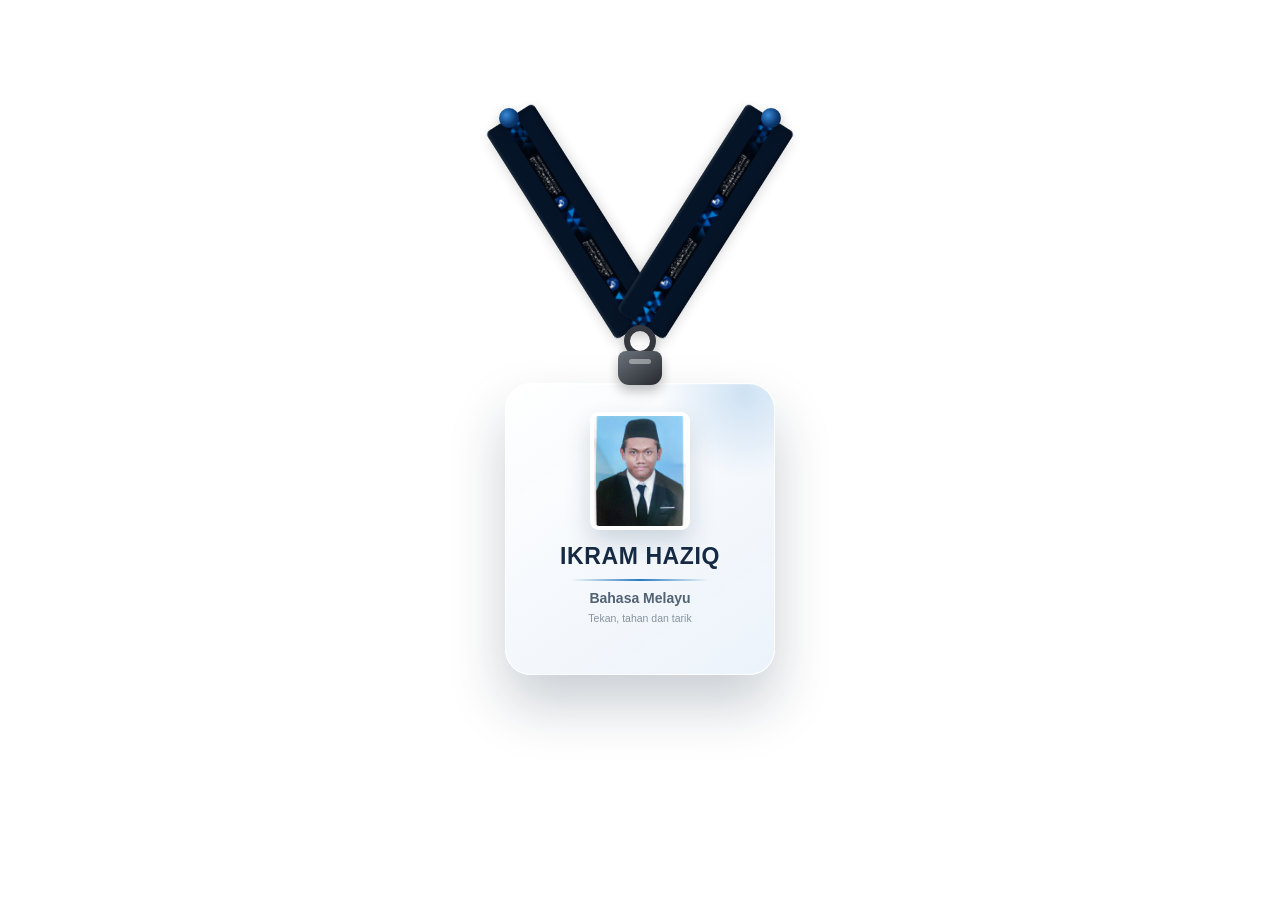
==== commit 6b73e448: "Update index.html" ====
--- a/index.html
+++ b/index.html
@@ -24,24 +24,19 @@
     id="scene"
   >
 
-    <!-- Titik gantungan -->
     <div class="top-point left"></div>
     <div class="top-point right"></div>
 
-    <!-- Tali kiri -->
     <div
       class="strap"
       id="strapLeft"
     ></div>
 
-    <!-- Tali kanan -->
     <div
       class="strap"
       id="strapRight"
     ></div>
 
-
-    <!-- Kad -->
     <div
       class="holder"
       id="holder"
@@ -56,7 +51,6 @@
         </div>
 
       </div>
-
 
       <div class="card">
 
@@ -89,7 +83,6 @@
 
   </div>
 
-
   <script
     src="./script.js"
     defer
--- a/style.css
+++ b/style.css
@@ -1,7 +1,3 @@
-/* =========================
-   RESET
-========================= */
-
 * {
   box-sizing: border-box;
 }
@@ -42,8 +38,8 @@
 .scene {
   position: relative;
 
-  width: min(460px, 100vw);
-  height: min(700px, 100vh);
+  width: min(470px, 100vw);
+  height: min(710px, 100vh);
 
   overflow: hidden;
 
@@ -81,16 +77,16 @@
 }
 
 .top-point.left {
-  left: 21%;
+  left: 20%;
 }
 
 .top-point.right {
-  right: 21%;
-}
-
-
-/* =========================
-   TALI LANYARD IPG
+  right: 20%;
+}
+
+
+/* =========================
+   TALI LANYARD
 ========================= */
 
 .strap {
@@ -99,23 +95,19 @@
   top: 22px;
   left: 0;
 
-  width: 38px;
-  height: 215px;
+  width: 56px;
+  height: 220px;
 
   transform-origin:
     center top;
 
-  border-radius: 4px;
-
-  /*
-    GAMBAR YANG KAU UPLOAD
-  */
+  border-radius: 5px;
 
   background-image:
     url("./IKRAM LANYARD.png");
 
   background-size:
-    100% auto;
+    135% auto;
 
   background-repeat:
     repeat-y;
@@ -128,12 +120,12 @@
 
   box-shadow:
     inset 2px 0 3px
-    rgba(255,255,255,.12),
+    rgba(255,255,255,.10),
 
     inset -2px 0 4px
-    rgba(0,0,0,.25),
-
-    0 5px 12px
+    rgba(0,0,0,.26),
+
+    0 6px 14px
     rgba(0,0,0,.18);
 
   pointer-events: none;
@@ -153,7 +145,7 @@
 .holder {
   position: absolute;
 
-  top: 225px;
+  top: 230px;
   left: 50%;
 
   width: 270px;
@@ -194,9 +186,6 @@
   height: 58px;
 }
 
-
-/* RING */
-
 .ring {
   position: absolute;
 
@@ -215,8 +204,7 @@
     6px solid
     #35383e;
 
-  background:
-    transparent;
+  background: transparent;
 
   box-shadow:
     0 5px 10px
@@ -225,9 +213,6 @@
     inset 0 0 4px
     rgba(255,255,255,.28);
 }
-
-
-/* CLIP */
 
 .clip {
   position: absolute;
@@ -319,9 +304,6 @@
     rgba(255,255,255,.92);
 }
 
-
-/* GLOW */
-
 .card-glow {
   position: absolute;
 
@@ -345,7 +327,7 @@
 
 
 /* =========================
-   GAMBAR PROFIL
+   GAMBAR
 ========================= */
 
 .avatar {
@@ -383,7 +365,7 @@
 
 
 /* =========================
-   NAMA
+   TEXT
 ========================= */
 
 h2 {
@@ -398,11 +380,6 @@
 
   letter-spacing: .6px;
 }
-
-
-/* =========================
-   GARIS
-========================= */
 
 .divider {
   width: 62%;
@@ -420,11 +397,6 @@
     );
 }
 
-
-/* =========================
-   SUBJECT
-========================= */
-
 .subject {
   margin: 0;
 
@@ -434,11 +406,6 @@
   font-size: 14px;
   font-weight: 600;
 }
-
-
-/* =========================
-   HINT
-========================= */
 
 .hint {
   margin-top: 6px;
@@ -462,12 +429,15 @@
   }
 
   .strap {
-    width: 32px;
+    width: 46px;
+
+    background-size:
+      145% auto;
   }
 
   .holder {
     width: 235px;
-    top: 215px;
+    top: 220px;
   }
 
   .card {
